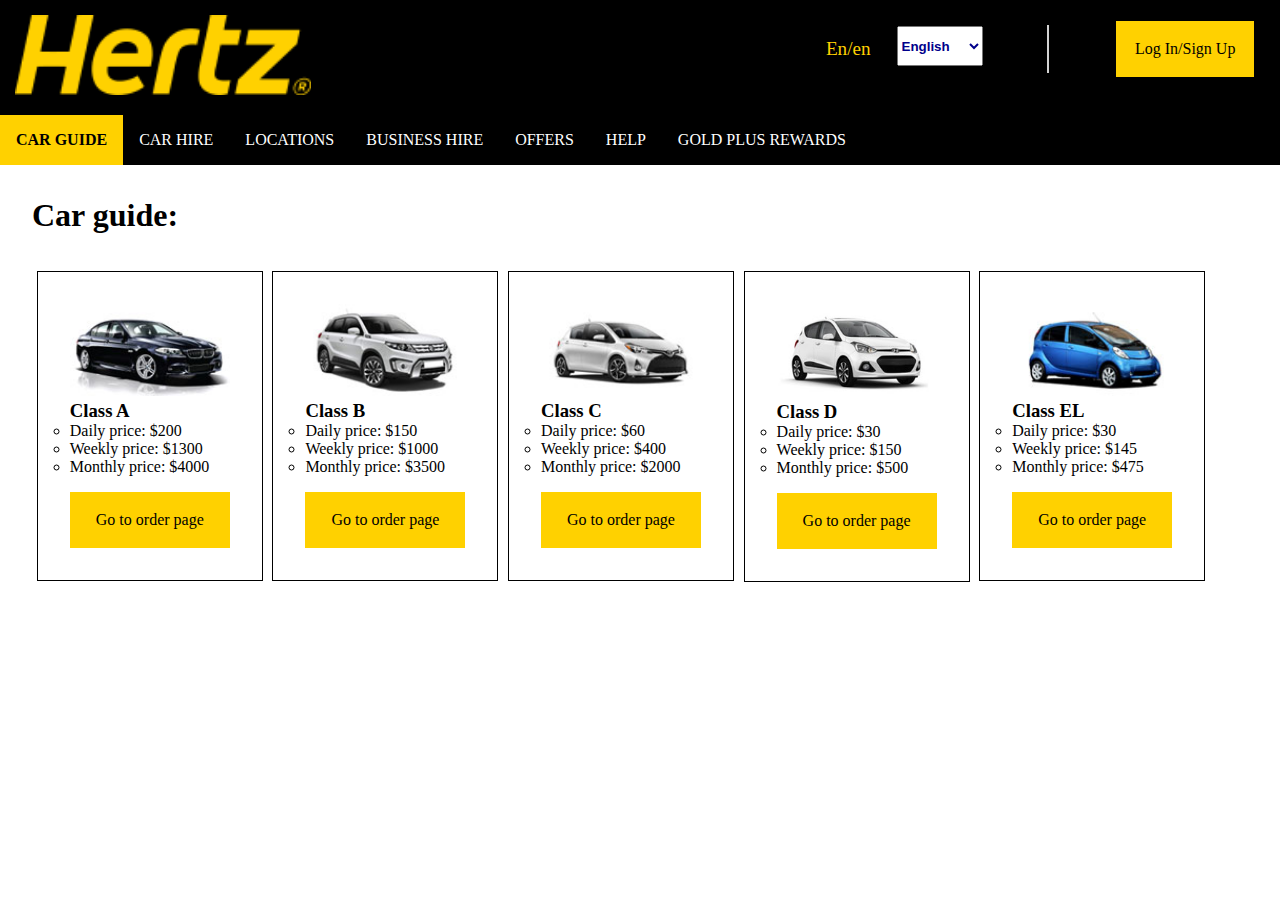
==== car_list.html @ e47ddcc9 "done" ====
<!DOCTYPE html>
<html lang="en">
<head>
    <meta charset="UTF-8">
    <title>Cars</title>
    <link type="text/css" rel="stylesheet" href="css/desktop.css"/>
    <link type="text/css" rel="stylesheet" href="css/mobile.css"/>
    <link type="text/css" rel="stylesheet" href="css/tablet.css"/>
</head>
<body>

<nav role="navigation" class="nav-bar">
    <div class="top-nav">
        <a href="index.html"><img id="logo" src="images/logo_hertz_app.png" alt="Hertz logo, click for home"></a>
        <form class="language-chooser" name="choose language">
            <label class="language-label" for="languages">En/en</label>
            <select name="languages" id="languages">
                <option name="english" value="english">
                    English
                </option>
                <option name="norsk" value="norsk">
                    Norsk
                </option>
                <option name="deutsch" value="deutsch">
                    Deutsch
                </option>
            </select>
            <div id="line-between-lan-and-sign"></div>
        </form>
        <div class="sign-up-button">
            <a href="service_not_implemented_yet.html">Log In/Sign Up</a>
        </div>
    </div>
    <ul class="menu-bar">
        <li class="active-link"><a href="car_list.html">CAR GUIDE</a></li>
        <li><a href="index.html">CAR HIRE</a></li>
        <li><a href="service_not_implemented_yet.html">LOCATIONS</a></li>
        <li><a href="service_not_implemented_yet.html">BUSINESS HIRE</a></li>
        <li><a href="service_not_implemented_yet.html">OFFERS</a></li>
        <li><a href="service_not_implemented_yet.html">HELP</a></li>
        <li><a href="service_not_implemented_yet.html">GOLD PLUS REWARDS</a></li>
    </ul>
    <nav role="navigation" id="collapsed-menu">
        <button onclick=openmenu()>MENU</button>
        <ul id="collapsed-menu-bar" class="hide-collapsed-menu">
            <li><a href="car_list.html">CAR GUIDE</a></li>
            <li><a href="index.html">CAR HIRE</a></li>
            <li><a href="service_not_implemented_yet.html">LOCATIONS</a></li>
            <li><a href="service_not_implemented_yet.html">BUSINESS HIRE</a></li>
            <li><a href="service_not_implemented_yet.html">OFFERS</a></li>
            <li><a href="service_not_implemented_yet.html">HELP</a></li>
            <li><a href="service_not_implemented_yet.html">GOLD PLUS REWARDS</a></li>
            <li>
                <label class="language-label" for="languages_collapsed">EN/en</label>
                <select name="languages" id="languages_collapsed">
                    <option name="english" value="english">
                        English
                    </option>
                    <option name="norsk" value="norsk">
                        Norsk
                    </option>
                    <option name="deutsch" value="deutsch">
                        Deutsch
                    </option>
                </select>
            </li>
            <li><a href="service_not_implemented_yet.html">LOG IN/SIGN UP</a></li>
        </ul>
    </nav>
</nav>


<div id="car-list-div">
    <h1>Car guide:</h1>
    <ul>
        <li>
            <div class="car-info-div">
                <img src="images/Car_A.jpg" alt="Luxury car with 5 doors in category A">
                <h3>Class A</h3>
                <div class="car-info-facts">
                    <ul>
                        <li>Daily price: <span class="price" name="daily-price">$200</span></li>
                        <li>Weekly price: <span class="price" name="weekly-price">$1300</span></li>
                        <li>Monthly price: <span class="price" name="monthly-price">$4000</span></li>
                    </ul>
                </div>
                <a href="index.html">Go to order page</a>
            </div>
        </li>
        <li>
            <div class="car-info-div">
                <img src="images/Car_B.jpg" alt="Plus standard car with 5 doors in category B">
                <h3>Class B</h3>
                <div class="car-info-facts">
                    <ul>
                        <li>Daily price: <span class="price" name="daily-price">$150</span></li>
                        <li>Weekly price: <span class="price" name="weekly-price">$1000</span></li>
                        <li>Monthly price: <span class="price" name="monthly-price">$3500</span></li>
                    </ul>
                </div>
                <a href="index.html">Go to order page</a>
            </div>
        </li>
        <li>
            <div class="car-info-div">
                <img src="images/Car_C.jpg" alt="Normal car with 5 doors in category C">
                <h3>Class C</h3>
                <div class="car-info-facts">
                    <ul>
                        <li>Daily price: <span class="price" name="daily-price">$60</span></li>
                        <li>Weekly price: <span class="price" name="weekly-price">$400</span></li>
                        <li>Monthly price: <span class="price" name="monthly-price">$2000</span></li>
                    </ul>
                </div>
                <a href="index.html">Go to order page</a>
            </div>
        </li>
        <li>
            <div class="car-info-div">
                <img src="images/car_D.jpg" alt="Small car with 3 doors in category D">
                <h3>Class D</h3>
                <div class="car-info-facts">
                    <ul>
                        <li>Daily price: <span class="price" name="daily-price">$30</span></li>
                        <li>Weekly price: <span class="price" name="weekly-price">$150</span></li>
                        <li>Monthly price: <span class="price" name="monthly-price">$500</span></li>
                    </ul>
                </div>
                <a href="index.html">Go to order page</a>
            </div>
        </li>
        <li>
            <div class="car-info-div">
                <img src="images/Car_EL.jpg" alt="Small electric car with 3 doors in category EL">
                <h3>Class EL</h3>
                <div class="car-info-facts">
                    <ul>
                        <li>Daily price: <span class="price" name="daily-price">$30</span></li>
                        <li>Weekly price: <span class="price" name="weekly-price">$145</span></li>
                        <li>Monthly price: <span class="price" name="monthly-price">$475</span></li>
                    </ul>
                </div>
                <a href="index.html">Go to order page</a>
            </div>
        </li>
    </ul>
</div>
<script src="js/menuhandler.js"></script>
</body>
</html>
---- css/desktop.css ----
/* Desktop */
@media only screen and (min-width: 961px) {

    #logo {
        margin-top: 5%;
        margin-left: 5%;
        height: 5em;
    }

    .red-text {
        color: darkred;
        font-weight: bold;
    }

    #collapsed-menu {
        display: none;
    }

    .nav-bar {
        display: flex;
        flex-direction: column;
        background-color: black;
    }

    .top-nav {
        display: inline-flex;
    }

    #line-between-lan-and-sign {
        height: 3em;
        width: 0.1em;
        background-color: lightgray;
        margin-left: 4em;
    }

    .language-chooser {
        display: inline-flex;
        align-items: center;
        margin-left: auto;
        margin-right: 2%;
        padding: 1em;
    }

    .language-chooser select {
        width: 7em;
    }

    .language-label {
        color: #ffd100;
        margin-right: 1em;
        font-size: 1.2em;
    }

    .sign-up-button {
        display: inline-flex;
        align-self: center;
        margin-left: 2%;
        margin-right: 2%;
    }

    .sign-up-button, #res-form-order-page button {
        background-color: #ffd100;
        border: .2em solid #ffd100;
        padding: 1em;
    }

    .sign-up-button a {
        text-decoration: none;
        color: black;
    }

    .sign-up-button:hover, #res-form-order-page button:hover {
        background-color: black;
        color: #ffd100;
    }

    .sign-up-button:hover a {
        color: #ffd100;
    }

    .menu-bar {
        list-style-type: none;
        display: inline-flex;
    }

    .menu-bar a {
        color: white;
        text-decoration: none;
        padding: 1em;
        display: block;
        text-align: center;
    }

    .menu-bar li {
        font-size: 1em;
        width: auto;
        margin-top: 1em;
    }

    .menu-bar li:hover a {
        background-color: #ffd100;
        color: black;
        position: relative;
        z-index: 2;
        margin: 0;
    }

    #res-form-index ul {
        list-style-type: none;
        display: inline-flex;
    }

    #res-form-index li {
        width: auto;
        padding-bottom: .5em;
        height: 2em;
        text-decoration: none;
        text-align: center;
    }

    #res-form-index {
        background-color: white;
        width: 35em;
        position: absolute;
        top: 1.5em;
        left: 1.5em;
    }

    #res-form-index a {
        margin-left: 2em;
    }

    #error-message {
        position: absolute;
        top: 1em;
        left: 0em;
        margin-left: 10%;
        background-color: #ffd100;
        width: 80%;
        height: 50%;
        display: flex;
        justify-content: center;
        align-items: center;
        font-size: x-large;
        font-weight: bolder;
        color: black;
    }

    .res-div {
        position: relative;
    }

    .res-div img {
        width: 100%;
    }

    .res-div h3 {
        font-size: 1em;
        font-weight: bold;
        margin: 1em 0em 0em 2em;
    }

    .res-div p {
        font-size: 1em;
        margin-left: 2em;
        display: block;
    }

    .res-div input[type="text"], input[type="date"], input[type="time"], select {
        margin-left: 3%;
        margin-bottom: 0.5em;
        height: 3em;
        width: 20em;
    }

    .res-div input[type="checkbox"], #order-form input[type="checkbox"] {
        margin-left: 3%;
    }

    .res-div select, #order-form select {
        width: 20em;
        font-weight: bold;
    }

    #res-form-hr {
        width: 96%;
        margin-left: 2%;
        margin-top: 1em;
        height: .1em;
        background-color: gray;
    }

    .order-button {
        padding: 1em 2em;
        font-size: 1em;
        font-weight: bold;
        position: relative;
        margin: 1em;
    }

    #order-button-member {
        background-color: darkblue;
        color: white;
        border: 0.2em solid darkblue;
    }

    #order-button-guest {
        background-color: #ffd100;
        color: black;
        border: 0.2em solid #ffd100;
    }

    #order-button-member:hover {
        background-color: white;
        color: darkblue;
        border: 0.2em solid darkblue;
    }

    #order-button-guest:hover {
        background-color: black;
        color: #ffd100;
        border: 0.2em solid #ffd100;
    }

    #i-have-discount-div, #use-reward-points-div {
        width: 90%;
        height: 2.5em;
        background-color: lightgray;
        margin: 1em;
    }

    #car-list-div {
        margin: 2em;
    }

    #car-list-div > ul > li {
        list-style-type: none;
        float: left;
    }

    #car-list-div h1, #res-form-order-page h1, #recap-div h1 {
        margin-bottom: 1em;
    }

    .car-info-div {
        margin: .3em;
        border: .1em solid black;
        padding: 2em;
    }

    .car-info-div img {
        width: 10em;
    }

    .car-info-div a {
        background-color: #ffd100;
        color: black;
        text-decoration: none;
        padding: 1em 1em;
        display: block;
        text-align: center;
        border: .2em solid #ffd100;
        margin-top: 1em;
    }

    .car-info-div a:hover {
        background-color: black;
        color: #ffd100;
        text-decoration: none;
        padding: 1em 1em;
        display: block;
        text-align: center;
        border: .2em solid #ffd100;
    }

    .active-link a {
        background-color: #ffd100;
        color: black;
        font-weight: bold;
    }

    #res-form-order-page {
        margin: 2em;
    }

    #order-form input[type="text"], input[type="email"], input[type="date"], input[type="time"], select {
        margin-left: 3%;
        margin-bottom: 0.5em;
        height: 3em;
        width: 20em;
        color: darkblue;
        font-weight: bold;
    }

    #order-form fieldset {
        padding: 1em;
        margin-bottom: 2em;
    }

    #recap-div {
        margin: 2em;
        position: relative;
    }

    #recap-div p {
        font-size: x-large;
    }

    #recap-div span {
        font-weight: bold;
    }

    #recap-div a {
        background-color: #ffd100;
        color: black;
        text-decoration: none;
        padding: 1em 1em;
        display: block;
        text-align: center;
        border: .2em solid #ffd100;
        margin-top: 1em;
        width: 16em;
        font-weight: bold;
    }

    #recap-div a:hover {
        background-color: black;
        color: #ffd100;
        text-decoration: none;
        padding: 1em 1em;
        display: block;
        text-align: center;
        border: .2em solid #ffd100;
    }

}

* {
    margin: 0;
    padding: 0;
    box-sizing: border-box;
}
---- css/mobile.css ----
/*Mobile*/
@media only screen and (max-width: 400px) {
    .nav-bar {
        display: flex;
        flex-direction: row;
        background-color: black;
        height: 5em;
    }

    #logo {
        margin-top: 10%;
        margin-left: 10%;
        height: 3em;
    }

    .language-chooser, .sign-up-button, .menu-bar, .hide-collapsed-menu {
        display: none;
    }

    #res-form-index {
        background-color: white;
        width: 96%;
        left: 2%;
        height: 100%;
        top: 1em;
        position: absolute;
    }

    #error-message {
        position: absolute;
        top: 5em;
        margin-left: 3%;
        background-color: #ffd100;
        width: 94%;
        height: 80%;
        display: flex;
        justify-content: center;
        align-items: center;
        font-size: x-large;
        font-weight: bolder;
        color: black;
    }

    .res-div {
        position: absolute;
        background-color: black;
        top: 5em;
        bottom: 1em;
        width: 100%;
    }

    .res-div img {
        display: none;
    }

    .res-div h3 {
        font-size: 1em;
        font-weight: bold;
        margin: 0.8em 0em 0em 1em;
    }

    .res-div p {
        font-size: small;
        margin-left: 1em;
        display: block;
    }

    .res-div input[type="text"], input[type="date"], input[type="time"], select {
        margin-left: 0.5em;
        margin-bottom: 0.5em;
        width: 90%;
    }

    .res-div input[type="checkbox"] {
        margin-left: 0.5em;
    }

    .res-div select {
        width: 90%;
    }

    #res-form-hr {
        width: 90%;
        margin-left: 5%;
        margin-top: 1em;
        height: .1em;
        background-color: gray;
    }

    .order-button {
        display: block;
        width: 100%;
        padding: 1em 2em;
        font-size: 1.5em;
        cursor: pointer;
        text-align: center;
        margin-bottom: .5em;
        margin-top: .5em;
    }

    #order-button-member {
        background-color: darkblue;
        color: white;
        border: .1em solid darkblue;
    }

    #order-button-guest, #res-form-order-page button {
        background-color: #ffd100;
        color: black;
        border: 2px solid #ffd100;
    }

    #order-button-member:hover {
        background-color: white;
        color: darkblue;
        border: .1em solid darkblue;
    }

    #order-button-guest:hover, #res-form-order-page button:hover {
        background-color: black;
        color: #ffd100;
        border: .1em solid #ffd100;
    }

    #i-have-discount-div, #use-reward-points-div {
        width: 96%;
        height: 3em;
        background-color: lightgray;
        margin: 2%;
    }

    #collapsed-menu {
        display: inline-flex;
        justify-items: center;
        position: absolute;
        right: 0;
        top: 0;
        height: 5em;
        z-index: 2;
    }

    #collapsed-menu button {
        background-color: #ffd100;
        color: black;
        border: none;
        width: 5em;
    }

    #collapsed-menu li {
        text-decoration: none;
        color: white;
        list-style-type: none;
        background-color: black;
        padding: 1em 5em 1em 2em;
    }

    #collapsed-menu a {
        text-decoration: none;
        color: white;
    }

    #collapsed-menu li:hover {
        background-color: #ffd100;
    }

    #collapsed-menu li:hover a {
        color: black;
        background-color: #ffd100;
    }

    #res-form-index a {
        margin-left: 2em;
    }

    #res-form-order-page {
        margin: 2em;
    }

    #order-form input[type="text"], input[type="email"], input[type="date"], input[type="time"], select {
        margin-left: 3%;
        margin-bottom: 0.5em;
        height: 3em;
        width: 90%;
        color: darkblue;
        font-weight: bold;
    }

    #order-form fieldset {
        padding: 1em;
        margin-bottom: 2em;
    }

    .red-text {
        color: darkred;
        font-weight: bold;
    }

    #car-list-div {
        margin: 2em;
    }

    #car-list-div > ul > li {
        list-style-type: none;
        float: left;
    }

    #car-list-div h1, #res-form-order-page h1 {
        margin-bottom: 1em;
    }

    .car-info-div {
        margin: .3em;
        border: .1em solid black;
        padding: 1em;
        font-size: large;
    }

    .car-info-div img {
        width: 10em;
    }

    .car-info-div a {
        background-color: #ffd100;
        color: black;
        text-decoration: none;
        padding: 1em 1em;
        display: block;
        text-align: center;
        border: .2em solid #ffd100;
        margin-top: 1em;
    }

    .car-info-div a:hover {
        background-color: black;
        color: #ffd100;
        text-decoration: none;
        padding: 1em 1em;
        display: block;
        text-align: center;
        border: .2em solid #ffd100;
    }

    .active-link a {
        background-color: #ffd100;
        color: black;
        font-weight: bold;
    }


    #recap-div {
        margin: 2em;
        position: relative;
        overflow-wrap: break-word;
    }



    #recap-div span {
        font-weight: bold;
    }

    #recap-div a {
        background-color: #ffd100;
        color: black;
        text-decoration: none;
        padding: 1em 1em;
        display: block;
        text-align: center;
        border: .2em solid #ffd100;
        margin-top: 1em;
        font-weight: bold;
    }

    #recap-div a:hover {
        background-color: black;
        color: #ffd100;
        text-decoration: none;
        padding: 1em 1em;
        display: block;
        text-align: center;
        border: .2em solid #ffd100;
    }
}

* {
    margin: 0;
    padding: 0;
    box-sizing: border-box;
}
---- css/tablet.css ----
/*Tablet*/
@media only screen and (min-width: 401px) and (max-width: 960px) {
    .nav-bar {
        display: flex;
        flex-direction: row;
        background-color: black;
        height: 5em;
    }

    .red-text {
        color: darkred;
        font-weight: bold;
    }

    #logo {
        margin-top: 10%;
        margin-left: 10%;
        height: 2em;
    }

    .language-chooser, .sign-up-button, .menu-bar, .hide-collapsed-menu {
        display: none;
    }

    #res-form-index {
        background-color: white;
        width: 100%;
        height: 100%;
        top: 1.2em;
        position: absolute;
    }

    #res-form-index a {
        margin-left: 2em;
    }

    #error-message {
        position: absolute;
        top: 10px;
        left: 0px;
        margin-left: 2%;
        background-color: #ffd100;
        width: 96%;
        height: 100%;
        display: flex;
        justify-content: center;
        align-items: center;
        font-size: x-large;
        font-weight: bolder;
        color: black;
    }

    .res-div {
        position: absolute;
        background-color: black;
        top: 5em;
        bottom: 1em;
        width: 100%;
    }

    .res-div img {
        display: none;
    }

    .res-div h3 {
        font-size: 1.2em;
        font-weight: bold;
        margin: 0.8em 0em 0em 4%;
    }

    .res-div p {
        font-size: 1em;
        margin-left: 4%;
        display: block;
    }

    .res-div input[type="text"], input[type="date"], input[type="time"], select {
        margin-left: 3%;
        margin-bottom: 0.5em;
        height: 3em;
        width: 94%;
    }

    .res-div input[type="checkbox"] {
        margin-left: 3%;
    }

    .res-div select {
        width: 94%;
        font-weight: bold;
    }

    #res-form-hr {
        width: 96%;
        margin-left: 2%;
        margin-top: 1em;
        height: .1em;
        background-color: gray;
    }

    .order-button {
        display: inline-block;
        width: 40%;
        margin-left: 5%;
        margin-bottom: 1em;
        font-size: 1.5em;
        padding: 1em 1.2em;
        cursor: pointer;
        text-align: center;
    }

    #order-button-member {
        background-color: darkblue;
        color: white;
        border: 2px solid darkblue;
    }

    #order-button-guest, #res-form-order-page button {
        background-color: #ffd100;
        color: black;
        border: 2px solid darkblue;
    }

    #order-button-member:hover {
        background-color: white;
        color: darkblue;
        border: 2px solid darkblue;
    }

    #order-button-guest:hover, #res-form-order-page button:hover {
        background-color: black;
        color: #ffd100;
        border: 2px solid #ffd100;
    }

    #i-have-discount-div, #use-reward-points-div {
        width: 96%;
        height: 3em;
        background-color: lightgray;
        margin: 2%;
    }

    #collapsed-menu {
        display: inline-flex;
        justify-items: center;
        position: absolute;
        right: 0;
        top: 0;
        height: 5em;
        z-index: 2;
    }


    #collapsed-menu button {
        background-color: #ffd100;
        color: black;
        border: none;
        width: 5em;
    }

    #collapsed-menu li {
        text-decoration: none;
        color: white;
        list-style-type: none;
        background-color: black;
        padding: 1em 5em 1em 2em;
    }

    #collapsed-menu a {
        text-decoration: none;
        color: white;
    }

    #collapsed-menu li:hover {
        background-color: #ffd100;
    }

    #collapsed-menu li:hover a {
        color: black;
        background-color: #ffd100;
    }

    #res-form-order-page {
        margin: 2em;
    }

    #order-form input[type="text"], input[type="email"], input[type="date"], input[type="time"], select {
        margin-left: 3%;
        margin-bottom: 1em;
        height: 3em;
        width: 90%;
        color: darkblue;
        font-weight: bold;
    }

    #order-form fieldset {
        padding: 1em;
        margin-bottom: 2em;
    }

    #car-list-div {
        margin: 2em;
    }

    #car-list-div > ul > li {
        list-style-type: none;
        float: left;
    }

    #car-list-div h1, #res-form-order-page h1 {
        margin-bottom: 1em;
    }

    .car-info-div {
        margin: .3em;
        border: .1em solid black;
        padding: 2em;
        font-size: large;
    }

    .car-info-div img {
        width: 12em;
    }

    .car-info-div a {
        background-color: #ffd100;
        color: black;
        text-decoration: none;
        padding: 1em 1em;
        display: block;
        text-align: center;
        border: .2em solid #ffd100;
        margin-top: 1em;
    }

    .car-info-div a:hover {
        background-color: black;
        color: #ffd100;
        text-decoration: none;
        padding: 1em 1em;
        display: block;
        text-align: center;
        border: .2em solid #ffd100;
    }

    .active-link a {
        background-color: #ffd100;
        color: black;
        font-weight: bold;
    }

    #recap-div {
        margin: 2em;
        position: relative;
    }

    #recap-div p {
        font-size: large;
    }

    #recap-div span {
        font-weight: bold;
    }

    #recap-div a {
        background-color: #ffd100;
        color: black;
        text-decoration: none;
        padding: 1em 1em;
        display: block;
        text-align: center;
        border: .2em solid #ffd100;
        margin-top: 1em;
        font-weight: bold;
    }

    #recap-div a:hover {
        background-color: black;
        color: #ffd100;
        text-decoration: none;
        padding: 1em 1em;
        display: block;
        text-align: center;
        border: .2em solid #ffd100;
    }

}
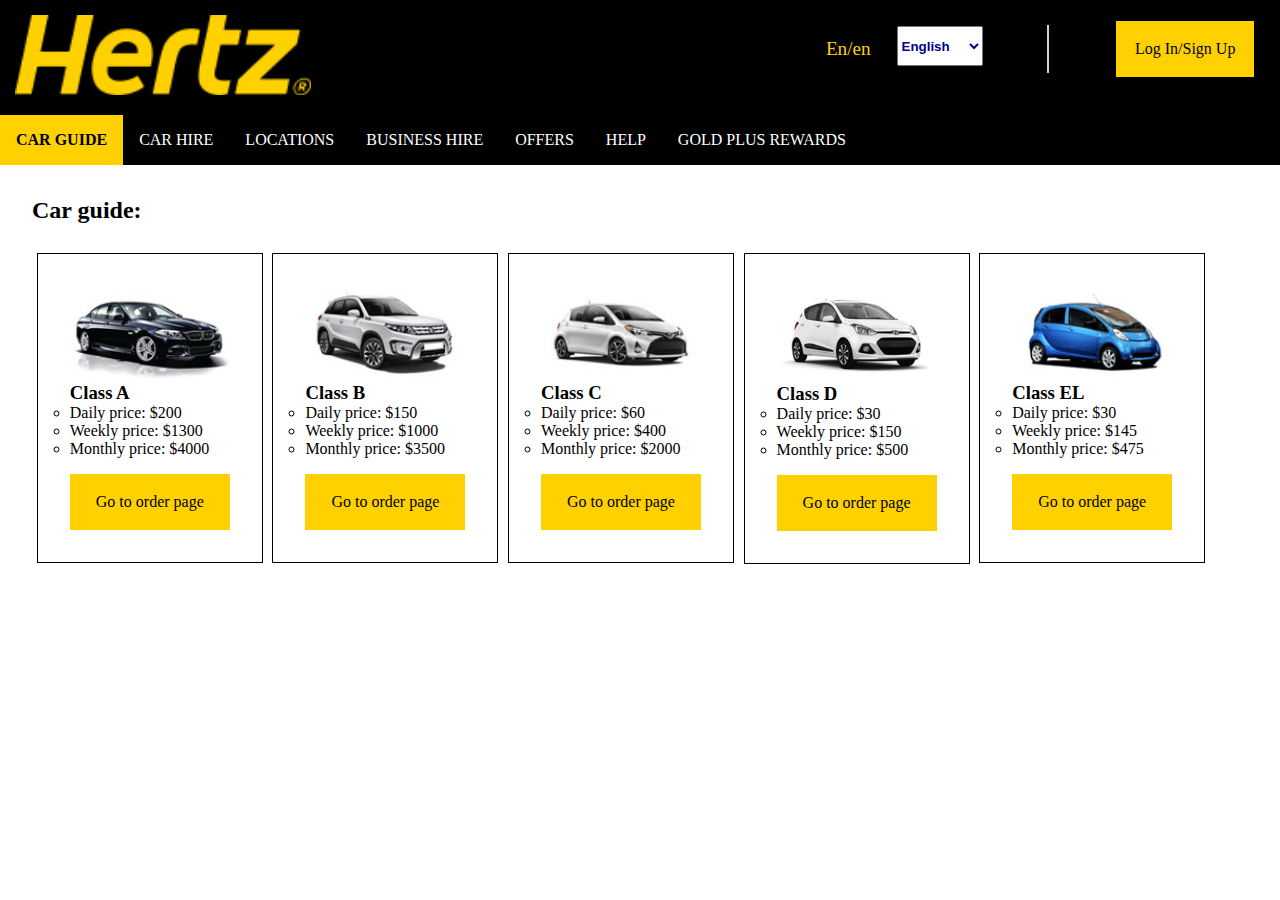
==== commit 6b87d718: "h1 to h2 updates" ====
--- a/car_list.html
+++ b/car_list.html
@@ -71,7 +71,7 @@
 
 
 <div id="car-list-div">
-    <h1>Car guide:</h1>
+    <h2>Car guide:</h2>
     <ul>
         <li>
             <div class="car-info-div">
--- a/css/desktop.css
+++ b/css/desktop.css
@@ -238,7 +238,7 @@
         float: left;
     }
 
-    #car-list-div h1, #res-form-order-page h1, #recap-div h1 {
+    h2 {
         margin-bottom: 1em;
     }
 
--- a/css/mobile.css
+++ b/css/mobile.css
@@ -204,7 +204,7 @@
         float: left;
     }
 
-    #car-list-div h1, #res-form-order-page h1 {
+    h2 {
         margin-bottom: 1em;
     }
 
--- a/css/tablet.css
+++ b/css/tablet.css
@@ -118,7 +118,7 @@
     #order-button-guest, #res-form-order-page button {
         background-color: #ffd100;
         color: black;
-        border: 2px solid darkblue;
+        border: 2px solid #ffd100;
     }
 
     #order-button-member:hover {
@@ -207,7 +207,7 @@
         float: left;
     }
 
-    #car-list-div h1, #res-form-order-page h1 {
+    h2 {
         margin-bottom: 1em;
     }
 
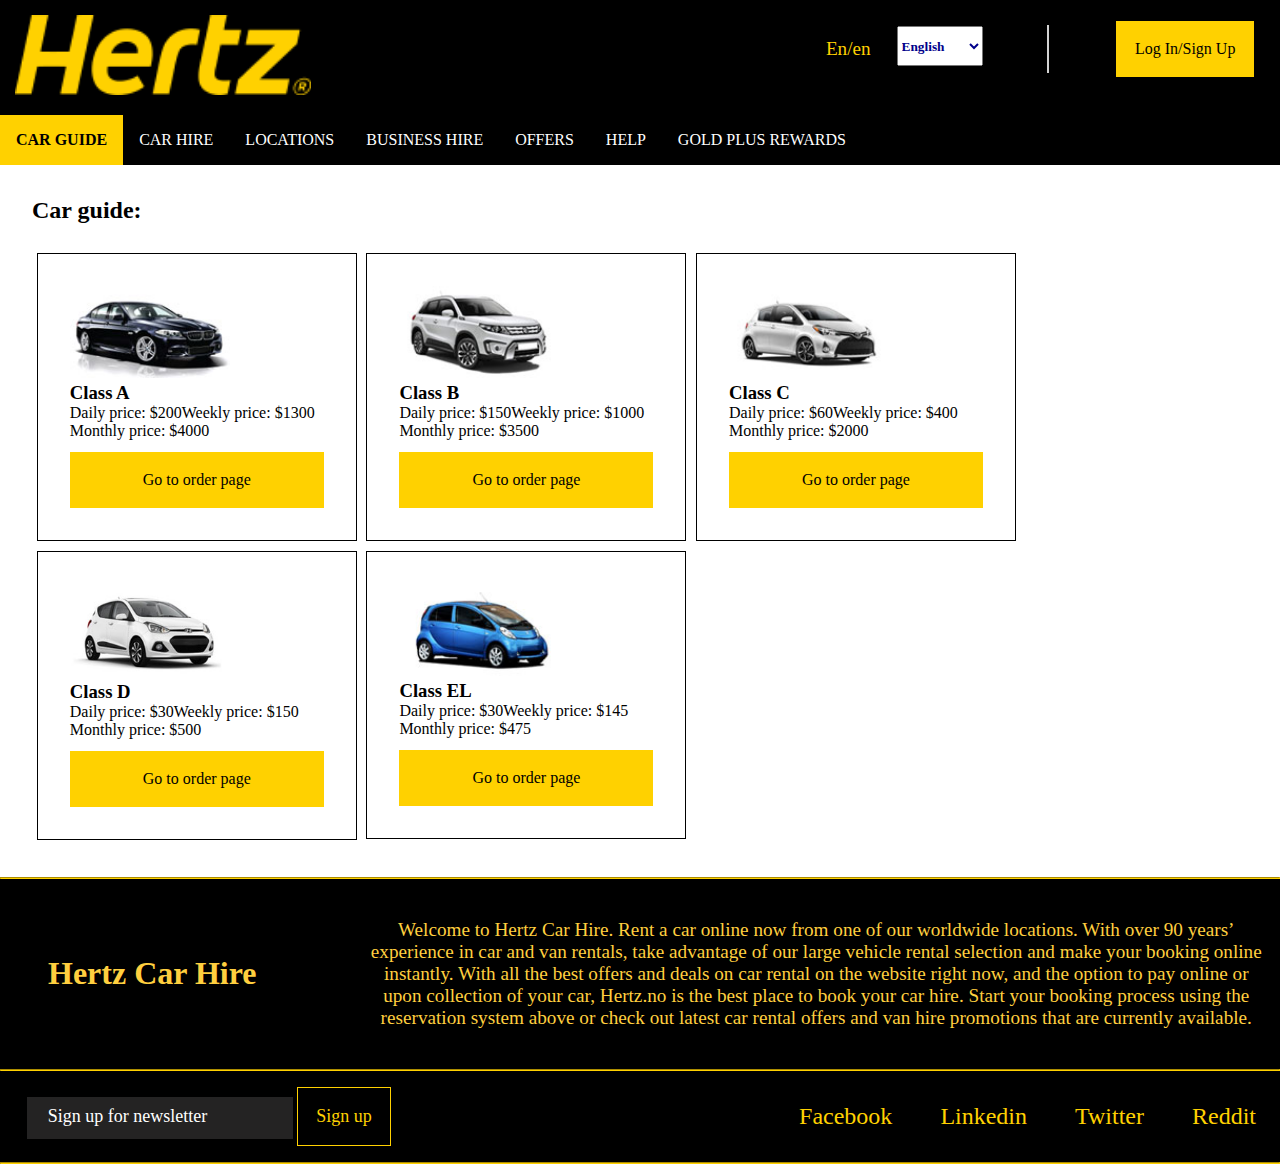
==== commit d8eb7191: "added bottom content" ====
--- a/car_list.html
+++ b/car_list.html
@@ -84,7 +84,7 @@
                         <li>Monthly price: <span class="price" name="monthly-price">$4000</span></li>
                     </ul>
                 </div>
-                <a href="index.html">Go to order page</a>
+                <a href="order_form.html">Go to order page</a>
             </div>
         </li>
         <li>
@@ -98,7 +98,7 @@
                         <li>Monthly price: <span class="price" name="monthly-price">$3500</span></li>
                     </ul>
                 </div>
-                <a href="index.html">Go to order page</a>
+                <a href="order_form.html">Go to order page</a>
             </div>
         </li>
         <li>
@@ -112,7 +112,7 @@
                         <li>Monthly price: <span class="price" name="monthly-price">$2000</span></li>
                     </ul>
                 </div>
-                <a href="index.html">Go to order page</a>
+                <a href="order_form.html">Go to order page</a>
             </div>
         </li>
         <li>
@@ -126,7 +126,7 @@
                         <li>Monthly price: <span class="price" name="monthly-price">$500</span></li>
                     </ul>
                 </div>
-                <a href="index.html">Go to order page</a>
+                <a href="order_form.html">Go to order page</a>
             </div>
         </li>
         <li>
@@ -140,11 +140,48 @@
                         <li>Monthly price: <span class="price" name="monthly-price">$475</span></li>
                     </ul>
                 </div>
-                <a href="index.html">Go to order page</a>
+                <a href="order_form.html">Go to order page</a>
             </div>
         </li>
     </ul>
+    <div class="clr"></div>
 </div>
+<hr class="splitHr">
+
+<div class="bottomContent">
+    <div>
+        <h1>Hertz Car Hire</h1>
+    </div>
+    <div>
+
+        Welcome to Hertz Car Hire. Rent a car online now from one of our worldwide locations. With over 90 years’
+        experience in car and van rentals, take advantage of our large vehicle rental selection and make your
+        booking online instantly. With all the best offers and deals on car rental on the website right now, and the
+        option to pay online or upon collection of your car, Hertz.no is the best place to book your car hire. Start
+        your booking process using the reservation system above or check out latest car rental offers and van hire
+        promotions that are currently available.
+    </div>
+</div>
+</div>
+<hr class="splitHr">
+<div class="socialMediaBar">
+    <div id="newsletter">
+        <form>
+            <input aria-label="Sign up for newsletter" type="text" placeholder="Sign up for newsletter"
+                   class="newsletterInput">
+            <input type="submit" value="Sign up" class="submitButton"/>
+        </form>
+    </div>
+    <div id="socialMediaLinks">
+        <ul>
+            <li><a href="#">Facebook</a></li>
+            <li><a href="#">Linkedin</a></li>
+            <li><a href="#">Twitter</a></li>
+            <li><a href="#">Reddit</a></li>
+        </ul>
+    </div>
+</div>
+<hr class="splitHr">
 <script src="js/menuhandler.js"></script>
 </body>
 </html>--- a/css/desktop.css
+++ b/css/desktop.css
@@ -58,7 +58,7 @@
         margin-right: 2%;
     }
 
-    .sign-up-button, #res-form-order-page button {
+    .sign-up-button {
         background-color: #ffd100;
         border: .2em solid #ffd100;
         padding: 1em;
@@ -69,7 +69,7 @@
         color: black;
     }
 
-    .sign-up-button:hover, #res-form-order-page button:hover {
+    .sign-up-button:hover {
         background-color: black;
         color: #ffd100;
     }
@@ -120,10 +120,10 @@
 
     #res-form-index {
         background-color: white;
-        width: 35em;
+        width: 27em;
         position: absolute;
         top: 1.5em;
-        left: 1.5em;
+        left: 8%;
     }
 
     #res-form-index a {
@@ -131,13 +131,10 @@
     }
 
     #error-message {
-        position: absolute;
-        top: 1em;
-        left: 0em;
         margin-left: 10%;
         background-color: #ffd100;
         width: 80%;
-        height: 50%;
+        height: 30em;
         display: flex;
         justify-content: center;
         align-items: center;
@@ -148,10 +145,14 @@
 
     .res-div {
         position: relative;
+        background-color: black;
+        overflow: hidden;
     }
 
     .res-div img {
-        width: 100%;
+        width:  100%;
+        min-width: 75em;
+        max-width: 100em;
     }
 
     .res-div h3 {
@@ -198,6 +199,32 @@
         margin: 1em;
     }
 
+    #edit-button {
+        color: #ffd100;
+        background-color: #242323;
+        border: 2px solid #242323;
+        font-size: large;
+        padding: 1em;
+    }
+
+    #edit-button:hover {
+        color: #242323;
+        background-color: #ffd100;
+    }
+
+    #confirm-button {
+        color: #242323;
+        background-color: lawngreen;
+        border: 2px solid lawngreen;
+        font-size: large;
+        padding: 1em;
+    }
+
+    #confirm-button:hover {
+        background-color: #ffd100;
+        border-color: #ffd100;
+    }
+
     #order-button-member {
         background-color: darkblue;
         color: white;
@@ -230,10 +257,12 @@
     }
 
     #car-list-div {
-        margin: 2em;
-    }
-
-    #car-list-div > ul > li {
+        padding: 2em;
+        width: 100%;
+        background: white;
+    }
+
+    #car-list-div  ul > li {
         list-style-type: none;
         float: left;
     }
@@ -244,8 +273,10 @@
 
     .car-info-div {
         margin: .3em;
+        width: 20em;
         border: .1em solid black;
         padding: 2em;
+        background-color: white;
     }
 
     .car-info-div img {
@@ -260,7 +291,7 @@
         display: block;
         text-align: center;
         border: .2em solid #ffd100;
-        margin-top: 1em;
+        margin-top: 3em;
     }
 
     .car-info-div a:hover {
@@ -280,7 +311,9 @@
     }
 
     #res-form-order-page {
-        margin: 2em;
+        padding: 2%;
+        width: 100%;
+        background-color: white;
     }
 
     #order-form input[type="text"], input[type="email"], input[type="date"], input[type="time"], select {
@@ -292,14 +325,19 @@
         font-weight: bold;
     }
 
+    #order-form input::placeholder {
+        color: darkblue;
+    }
+
     #order-form fieldset {
         padding: 1em;
         margin-bottom: 2em;
     }
 
     #recap-div {
-        margin: 2em;
-        position: relative;
+        width: 100%;
+        padding: 10%;
+        background-color: white;
     }
 
     #recap-div p {
@@ -331,6 +369,106 @@
         display: block;
         text-align: center;
         border: .2em solid #ffd100;
+    }
+
+    .splitHr {
+        border-color: #ffd100;
+    }
+
+    .bottomContent {
+        display: inline-flex;
+        padding: 1em;
+        margin: 1.5em 0em;
+    }
+
+    .bottomContent div:nth-child(1) {
+        color: rgb(255, 207, 63);
+        margin: auto 7em auto 2em;
+        white-space: nowrap;
+    }
+
+    .bottomContent div:nth-child(2) {
+        font-size: 1.2em;
+        vertical-align: center;
+        color: rgb(255, 207, 63);
+        text-align: center;
+    }
+
+    .selectedTab {
+        background-color: rgb(255, 207, 63);
+    }
+
+    .formItem {
+        margin-bottom: 20px;
+    }
+
+    .submitButton {
+        background-color: black;
+        border: 1px solid #ffd100;
+        padding: 1em;
+        color: #ffd100;
+        font-size: large;
+    }
+
+    #newsletter {
+        margin: 1em 0em;
+    }
+
+    .newsletterInput {
+        color: white;
+        background-color: #242323;
+        border: 1px solid #242323;
+        padding: 1.5em;
+        height: 2em;
+        width: 20em;
+        margin-left: 2em;
+    }
+
+    .newsletterInput::placeholder {
+        color: white;
+        font-size: large;
+    }
+
+    .socialMediaBar {
+        display: flex;
+        align-items: center;
+    }
+
+    #socialMediaLinks {
+        margin-left: auto;
+    }
+
+    #socialMediaLinks ul {
+        list-style-type: none;
+        display: inline-flex;
+    }
+
+    #socialMediaLinks li {
+        margin: 1em 1em;
+        font-size: x-large;
+    }
+
+    #socialMediaLinks a,
+    #socialMediaLinks a:visited {
+        color: #ffd100;
+    }
+
+    #socialMediaLinks a:hover {
+        text-decoration: underline;
+    }
+
+    a,
+    a:visited {
+        text-decoration: none;
+    }
+
+    body {
+        background-color: black;
+    }
+
+    .clr{
+        clear:both;
+        font-size:0;
     }
 
 }
@@ -339,4 +477,5 @@
     margin: 0;
     padding: 0;
     box-sizing: border-box;
+    font-family: 'Roboto';
 }--- a/css/mobile.css
+++ b/css/mobile.css
@@ -19,20 +19,15 @@
 
     #res-form-index {
         background-color: white;
-        width: 96%;
-        left: 2%;
-        height: 100%;
-        top: 1em;
-        position: absolute;
+        width: 100%;
+        padding: 1%;
     }
 
     #error-message {
-        position: absolute;
-        top: 5em;
-        margin-left: 3%;
-        background-color: #ffd100;
-        width: 94%;
-        height: 80%;
+        border: 5px solid black;
+        background-color: #ffd100;
+        width: 100%;
+        height: 20em;
         display: flex;
         justify-content: center;
         align-items: center;
@@ -42,10 +37,6 @@
     }
 
     .res-div {
-        position: absolute;
-        background-color: black;
-        top: 5em;
-        bottom: 1em;
         width: 100%;
     }
 
@@ -98,17 +89,39 @@
         margin-top: .5em;
     }
 
+    #edit-button {
+        color: #ffd100;
+        background-color: #242323;
+        border: 2px solid #242323;
+        font-size: large;
+        padding: 1em;
+    }
+
+    #edit-button:hover {
+        color: #242323;
+        background-color: #ffd100;
+    }
+
+    #confirm-button {
+        color: #242323;
+        background-color: lawngreen;
+        border: 2px solid lawngreen;
+        font-size: large;
+        padding: 1em;
+    }
+
+    #confirm-button:hover {
+        background-color: #ffd100;
+        border-color: #ffd100;
+    }
+
     #order-button-member {
         background-color: darkblue;
         color: white;
         border: .1em solid darkblue;
     }
 
-    #order-button-guest, #res-form-order-page button {
-        background-color: #ffd100;
-        color: black;
-        border: 2px solid #ffd100;
-    }
+
 
     #order-button-member:hover {
         background-color: white;
@@ -185,6 +198,10 @@
         font-weight: bold;
     }
 
+    #order-form input::placeholder {
+        color: darkblue;
+    }
+
     #order-form fieldset {
         padding: 1em;
         margin-bottom: 2em;
@@ -197,6 +214,7 @@
 
     #car-list-div {
         margin: 2em;
+        width: 100%;
     }
 
     #car-list-div > ul > li {
@@ -208,6 +226,11 @@
         margin-bottom: 1em;
     }
 
+    .clr{
+        clear:both;
+        font-size:0;
+    }
+
     .car-info-div {
         margin: .3em;
         border: .1em solid black;
@@ -248,8 +271,9 @@
 
 
     #recap-div {
-        margin: 2em;
-        position: relative;
+        width: 100%;
+        padding: 10%;
+        background-color: white;
         overflow-wrap: break-word;
     }
 
@@ -280,10 +304,86 @@
         text-align: center;
         border: .2em solid #ffd100;
     }
+
+
+    .splitHr {
+        display: none;
+    }
+
+    .bottomContent {
+        display: none;
+    }
+
+    .selectedTab {
+        background-color: rgb(255, 207, 63);
+    }
+
+    .formItem {
+        margin-bottom: 20px;
+    }
+
+    .submitButton {
+        background-color: black;
+        border: 1px solid #ffd100;
+        padding: 1em;
+        color: #ffd100;
+    }
+
+    #newsletter, #newsletter form {
+        margin: 1em 0em;
+        display: inline-flex;
+        width: 100%;
+    }
+
+    .newsletterInput {
+        color: white;
+        background-color: #242323;
+        border: 1px solid #242323;
+        height: 2em;
+        padding: 2em;
+        margin-left: 5%;
+    }
+
+    .newsletterInput::placeholder {
+        color: white;
+        font-size: large;
+    }
+
+    .socialMediaBar {
+        display: flex;
+        align-items: flex-start;
+        flex-direction: column;
+        background-color: black;
+    }
+
+    #socialMediaLinks {
+        margin-right: auto;
+    }
+
+    #socialMediaLinks ul {
+        list-style-type: none;
+    }
+
+    #socialMediaLinks li {
+        margin: 1em 1em;
+        font-size: large;
+    }
+
+    #socialMediaLinks a,
+    #socialMediaLinks a:visited {
+        color: #ffd100;
+    }
+
+    #socialMediaLinks a:hover {
+        text-decoration: underline;
+    }
+
+    a,
+    a:visited {
+        text-decoration: none;
+    }
+
+    body {
+        background-color: white;
+    }
 }
-
-* {
-    margin: 0;
-    padding: 0;
-    box-sizing: border-box;
-}--- a/css/tablet.css
+++ b/css/tablet.css
@@ -22,12 +22,10 @@
         display: none;
     }
 
-    #res-form-index {
+    #res-form-index, #res-form-order-page {
         background-color: white;
         width: 100%;
-        height: 100%;
-        top: 1.2em;
-        position: absolute;
+        height: 55em;
     }
 
     #res-form-index a {
@@ -35,13 +33,11 @@
     }
 
     #error-message {
-        position: absolute;
-        top: 10px;
-        left: 0px;
+        border: 5px solid black;
         margin-left: 2%;
         background-color: #ffd100;
         width: 96%;
-        height: 100%;
+        height: 20em;
         display: flex;
         justify-content: center;
         align-items: center;
@@ -51,7 +47,6 @@
     }
 
     .res-div {
-        position: absolute;
         background-color: black;
         top: 5em;
         bottom: 1em;
@@ -101,8 +96,9 @@
     .order-button {
         display: inline-block;
         width: 40%;
-        margin-left: 5%;
-        margin-bottom: 1em;
+        min-width: 9em;
+        margin-left: 1em;
+        margin-bottom: .1em;
         font-size: 1.5em;
         padding: 1em 1.2em;
         cursor: pointer;
@@ -115,7 +111,7 @@
         border: 2px solid darkblue;
     }
 
-    #order-button-guest, #res-form-order-page button {
+    #order-button-guest {
         background-color: #ffd100;
         color: black;
         border: 2px solid #ffd100;
@@ -127,10 +123,36 @@
         border: 2px solid darkblue;
     }
 
-    #order-button-guest:hover, #res-form-order-page button:hover {
+    #order-button-guest:hover {
         background-color: black;
         color: #ffd100;
         border: 2px solid #ffd100;
+    }
+
+    #edit-button {
+        color: #ffd100;
+        background-color: #242323;
+        border: 2px solid #242323;
+        font-size: large;
+        padding: 1em;
+    }
+
+    #edit-button:hover {
+        color: #242323;
+        background-color: #ffd100;
+    }
+
+    #confirm-button {
+        color: #242323;
+        background-color: lawngreen;
+        border: 2px solid lawngreen;
+        font-size: large;
+        padding: 1em;
+    }
+
+    #confirm-button:hover {
+        background-color: #ffd100;
+        border-color: #ffd100;
     }
 
     #i-have-discount-div, #use-reward-points-div {
@@ -180,10 +202,6 @@
         background-color: #ffd100;
     }
 
-    #res-form-order-page {
-        margin: 2em;
-    }
-
     #order-form input[type="text"], input[type="email"], input[type="date"], input[type="time"], select {
         margin-left: 3%;
         margin-bottom: 1em;
@@ -200,11 +218,19 @@
 
     #car-list-div {
         margin: 2em;
-    }
+        width: 100%;
+    }
+
+    .clr{
+        clear:both;
+        font-size:0;
+    }
+
 
     #car-list-div > ul > li {
         list-style-type: none;
         float: left;
+        background-color: white;
     }
 
     h2 {
@@ -233,6 +259,10 @@
         margin-top: 1em;
     }
 
+    #order-form input::placeholder {
+        color: darkblue;
+    }
+
     .car-info-div a:hover {
         background-color: black;
         color: #ffd100;
@@ -250,8 +280,9 @@
     }
 
     #recap-div {
-        margin: 2em;
-        position: relative;
+        width: 100%;
+        padding: 10%;
+        background-color: white;
     }
 
     #recap-div p {
@@ -284,4 +315,87 @@
         border: .2em solid #ffd100;
     }
 
+
+    .splitHr {
+        display: none;
+    }
+
+    .bottomContent {
+        display: none;
+    }
+
+    .selectedTab {
+        background-color: rgb(255, 207, 63);
+    }
+
+    .formItem {
+        margin-bottom: 20px;
+    }
+
+    .submitButton {
+        background-color: black;
+        border: 1px solid #ffd100;
+        padding: 1em;
+        color: #ffd100;
+        font-size: large;
+    }
+
+    #newsletter {
+        margin: 1em 0em;
+    }
+
+    .newsletterInput {
+        color: white;
+        background-color: #242323;
+        border: 1px solid #242323;
+        padding: 1.5em;
+        height: 2em;
+        width: 20em;
+        margin-left: 2em;
+    }
+
+    .newsletterInput::placeholder {
+        color: white;
+        font-size: large;
+    }
+
+    .socialMediaBar {
+        display: flex;
+        flex-direction: column;
+        align-items: center;
+        background-color: black;
+    }
+
+    #socialMediaLinks {
+        margin-left: auto;
+    }
+
+    #socialMediaLinks ul {
+        list-style-type: none;
+        display: inline-flex;
+    }
+
+    #socialMediaLinks li {
+        margin: 1em 1em;
+        font-size: large;
+    }
+
+    #socialMediaLinks a,
+    #socialMediaLinks a:visited {
+        color: #ffd100;
+    }
+
+    #socialMediaLinks a:hover {
+        text-decoration: underline;
+    }
+
+    a,
+    a:visited {
+        text-decoration: none;
+    }
+
+    body {
+        background-color: white;
+    }
+
 }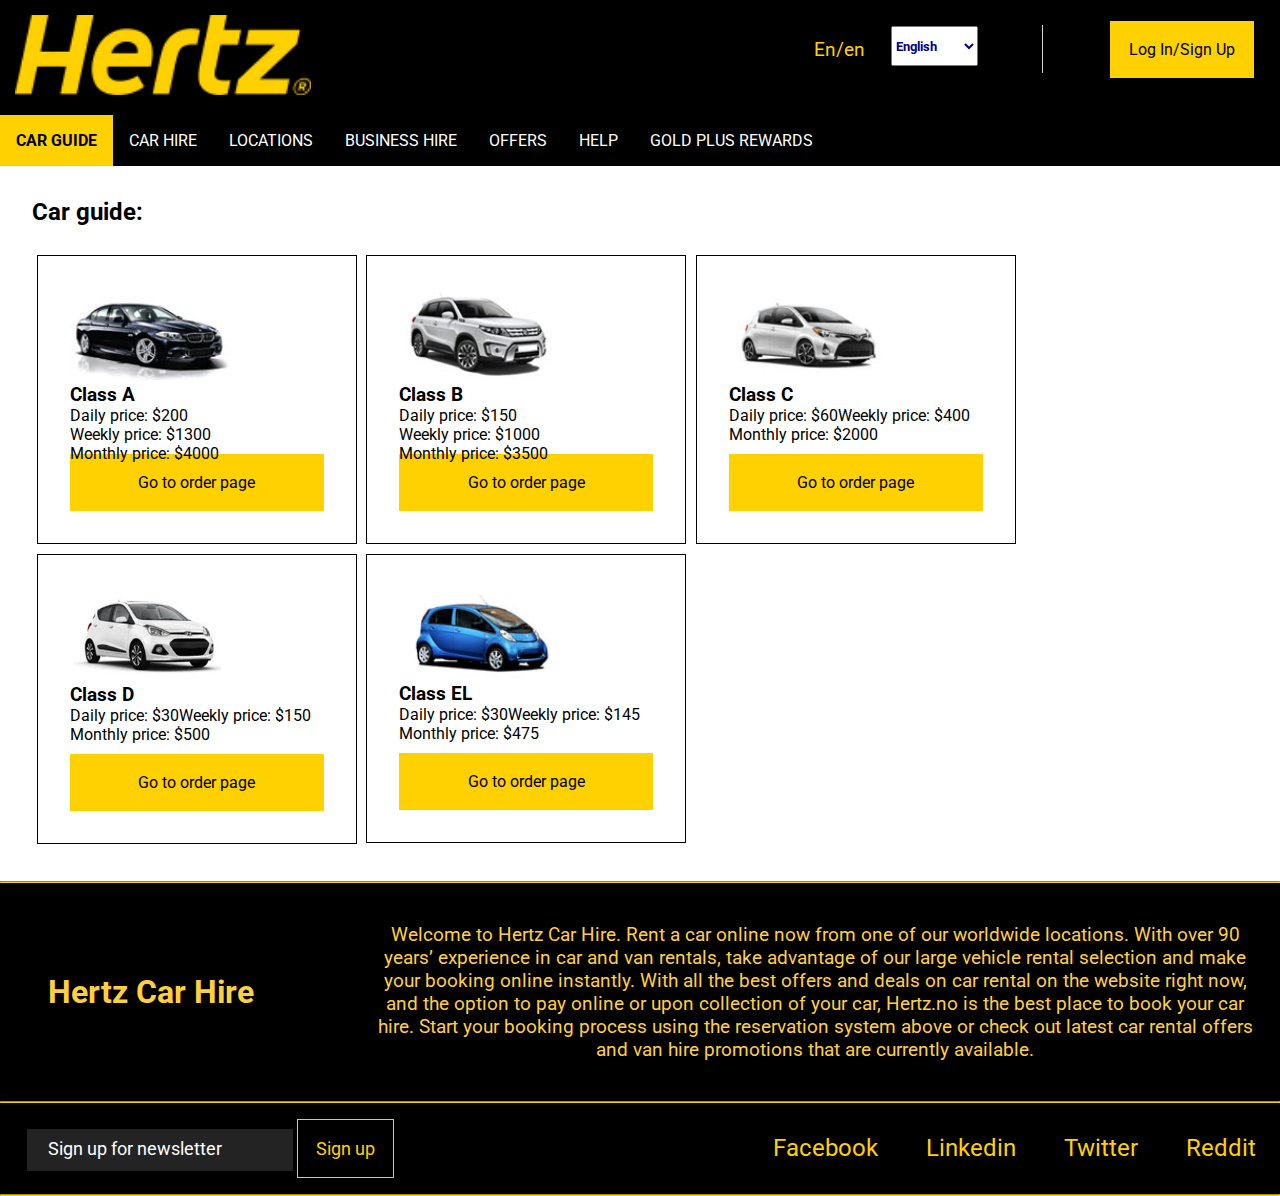
==== commit 999eac68: "added font link" ====
--- a/car_list.html
+++ b/car_list.html
@@ -6,6 +6,7 @@
     <link type="text/css" rel="stylesheet" href="css/desktop.css"/>
     <link type="text/css" rel="stylesheet" href="css/mobile.css"/>
     <link type="text/css" rel="stylesheet" href="css/tablet.css"/>
+    <link href="https://fonts.googleapis.com/css?family=Roboto&display=swap" rel="stylesheet">
 </head>
 <body>
 
@@ -84,7 +85,7 @@
                         <li>Monthly price: <span class="price" name="monthly-price">$4000</span></li>
                     </ul>
                 </div>
-                <a href="order_form.html">Go to order page</a>
+                <a href="index.html">Go to order page</a>
             </div>
         </li>
         <li>
@@ -98,7 +99,7 @@
                         <li>Monthly price: <span class="price" name="monthly-price">$3500</span></li>
                     </ul>
                 </div>
-                <a href="order_form.html">Go to order page</a>
+                <a href="index.html">Go to order page</a>
             </div>
         </li>
         <li>
@@ -112,7 +113,7 @@
                         <li>Monthly price: <span class="price" name="monthly-price">$2000</span></li>
                     </ul>
                 </div>
-                <a href="order_form.html">Go to order page</a>
+                <a href="index.html">Go to order page</a>
             </div>
         </li>
         <li>
@@ -126,7 +127,7 @@
                         <li>Monthly price: <span class="price" name="monthly-price">$500</span></li>
                     </ul>
                 </div>
-                <a href="order_form.html">Go to order page</a>
+                <a href="index.html">Go to order page</a>
             </div>
         </li>
         <li>
@@ -140,7 +141,7 @@
                         <li>Monthly price: <span class="price" name="monthly-price">$475</span></li>
                     </ul>
                 </div>
-                <a href="order_form.html">Go to order page</a>
+                <a href="index.html">Go to order page</a>
             </div>
         </li>
     </ul>
--- a/css/mobile.css
+++ b/css/mobile.css
@@ -122,11 +122,16 @@
     }
 
 
-
     #order-button-member:hover {
         background-color: white;
         color: darkblue;
         border: .1em solid darkblue;
+    }
+
+    #order-button-guest {
+        background-color: #ffd100;
+        color: black;
+        border: .1em solid #ffd100;
     }
 
     #order-button-guest:hover, #res-form-order-page button:hover {
@@ -326,13 +331,12 @@
         background-color: black;
         border: 1px solid #ffd100;
         padding: 1em;
+        margin-left: 1.1em;
         color: #ffd100;
     }
 
     #newsletter, #newsletter form {
         margin: 1em 0em;
-        display: inline-flex;
-        width: 100%;
     }
 
     .newsletterInput {
--- a/css/tablet.css
+++ b/css/tablet.css
@@ -217,8 +217,8 @@
     }
 
     #car-list-div {
-        margin: 2em;
-        width: 100%;
+        margin: 2%;
+        width: 96%;
     }
 
     .clr{
